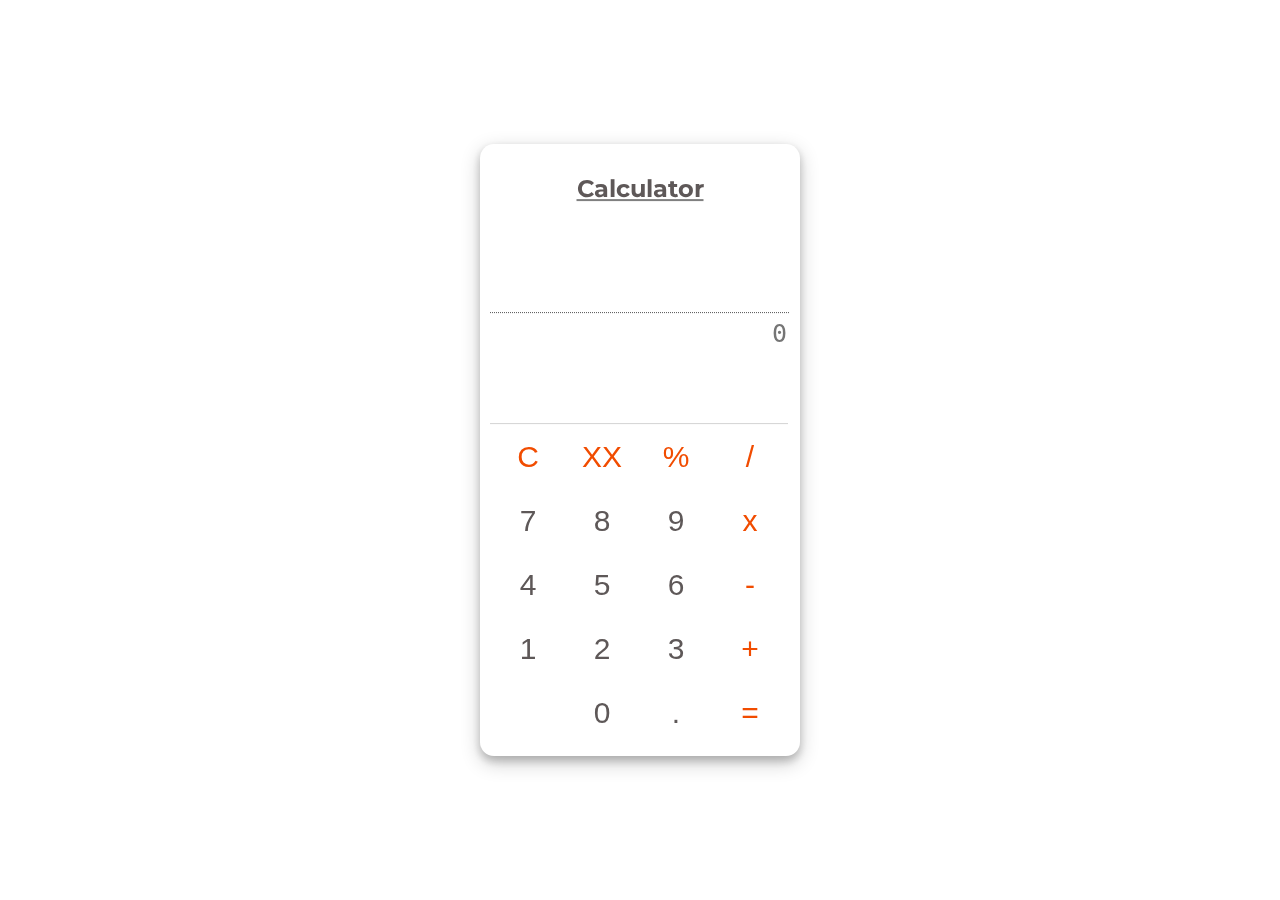
==== index.html @ 22fe1f9c "Rename calc.html to index.html" ====
<!doctype html>
<html>
    <head>
        <link rel="stylesheet" type="text/css" href="calc.css">
        <link href="https://fonts.googleapis.com/css?family=Montserrat&display=swap" rel="stylesheet">
        <title>calculator</title>
        
    </head>
    <body>
        <div class="container">
            <div id="hd" >
            <span ><h2>Calculator</h2></span></div>
               <div class="scr">
                   <div class='oper'>
                 <textarea rows="3" name="opr" id="equ" disabled></textarea>
                  </div>
                  <div class=ans>
                  <textarea rows="2" name="ans" id="answer" placeholder="0" disabled></textarea>
                  </div>
              </div>
             <table>
                 <tr>
                     <td>
                        <div >
                            <button class="exp" onClick="num.eraseAll()">C</button>
                        </div>
                     </td>
                     <td>
                        <div>
                            <button class="exp" onClick="num.erase()">XX</button>
                        </div>
                     </td>
                     <td>
                        <div>
                            <button class="exp" onClick="num.add('%')">%</button>
                        </div>
                     </td>
                     <td>
                        <div >
                            <button class="exp" onClick="num.add('/')">/</button>
                        </div>
                     </td>
                  </tr>
                  
                  <tr>
                      <td>
                        <div>
                        <button onClick="num.disp('7')">7</button>
                        </div>
                     </td>
                     <td>
                        <div>
                        <button onClick="num.disp('8')">8</button>
                        </div>
                     </td>
                     <td>
                        <div>
                        <button onClick="num.disp('9')">9</button>
                        </div>
                     </td>
                     <td>
                        <div >
                        <button class="exp" onClick="num.add('*')">x</button>
                        </div>
                     </td>
                </tr>
                
                <tr>
                     <td>
                        <div>
                        <button onClick="num.disp('4')">4</button>
                        </div>
                    </td><td>
                        <div>
                        <button onClick="num.disp('5')">5</button>
                        </div>
                    </td><td>    
                        <div>
                        <button onClick="num.disp('6')">6</button>
                        </div>
                     </td>
                     <td>
                        <div>
                            <button class="exp" onClick="num.add('-')">-</button>
                        </div>
                     </td>
                </tr>
                
                <tr>
                     <td>
                        <div>
                        <button onClick="num.disp('1')">1</button>
                        </div>
                    </td>
                    <td>
                        <div>
                        <button onClick="num.disp('2')">2</button>
                        </div>
                    </td>
                    <td>
                        <div>
                        <button onClick="num.disp('3')">3</button>
                        </div>
                    </td>
                   <td>
                        <div>
                        <button class="exp" onClick="num.add('+')">+</button>
                        </div>
                     </td>
                </tr>
                
                <tr><td></td>
                     <td>     
                        <div>
                        <button onClick="num.zero()">0</button>
                        </div>
                    </td>
                    <td>
                        <div>
                            <button onClick="num.dec()">.</button>
                        </div>
                    </td>
                   <td>
                        <div>
                            <button class="exp" onClick="num.final()">=</button>
                        </div>
                     </td>
                </tr>
            </table>
            </div>
        <script src="calc.js"> </script>
           
    </body>
</html>
---- calc.css ----
button{
    background:white;
    border:none;
   
    width: 60px;
	height: 50px;
	float: left;
	padding: 0;
	margin: 5px;
	font-size: 30px;
	line-height: 30px;
	border-radius: 50%;
	font-weight: 400;
	color: #5E5858;
	transition: 0.3s;
	cursor: pointer;
}

button:focus{
	outline: 0;
}

button:hover{
	background: lightgrey
}

.exp{
    color: #F14C00;
    
}
.container{
    position: fixed;
	top: 50%;
	left: 50%;
	transform: translate(-50%, -50%);
	background: #fff;
	box-shadow: 0 4px 8px 0 rgba(0,0,0,0.2), 0 6px 20px 0 rgba(0,0,0,0.2);
	border-radius: 14px;
	padding-bottom: 5px;
	width: 300px;
	margin: auto;
	padding: 10px;
}
.scr
{
    width:100%;
	height:200px;
	
}

#hd{
	text-align: center;
	color: #5E5858;
    text-decoration: underline grey;
}
#equ{
  resize: none;
  margin-top: 5px;
  width:295px;
  border:none;
  text-align: right;
  font-size: 20px;
  background:white;
  padding-bottom: 10px;
  border-bottom: dotted 1px;
}

table{
	border-top:solid 1px lightgrey;
}

#answer{
	resize: none;
	border:none;
	width: 295px;
    background:white;
  font-size: 25px;
  text-align: right;
 
}
body{
    margin: 0;
	padding: 0;
	font-family: Montserrat,sans-serif;
}
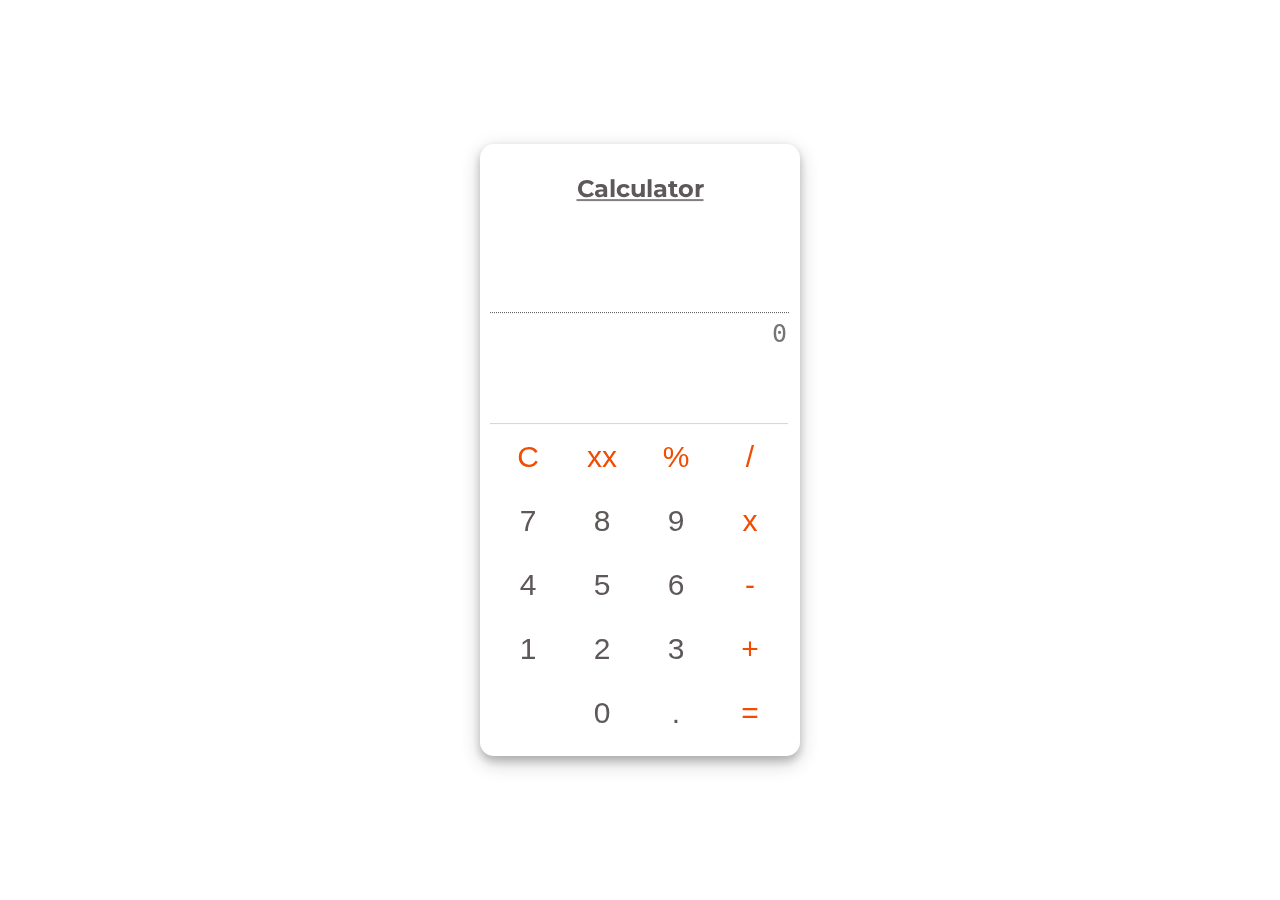
==== commit 7f746760: "Update index.html" ====
--- a/index.html
+++ b/index.html
@@ -27,7 +27,7 @@
                      </td>
                      <td>
                         <div>
-                            <button class="exp" onClick="num.erase()">XX</button>
+                            <button class="exp" onClick="num.erase()">xx</button>
                         </div>
                      </td>
                      <td>
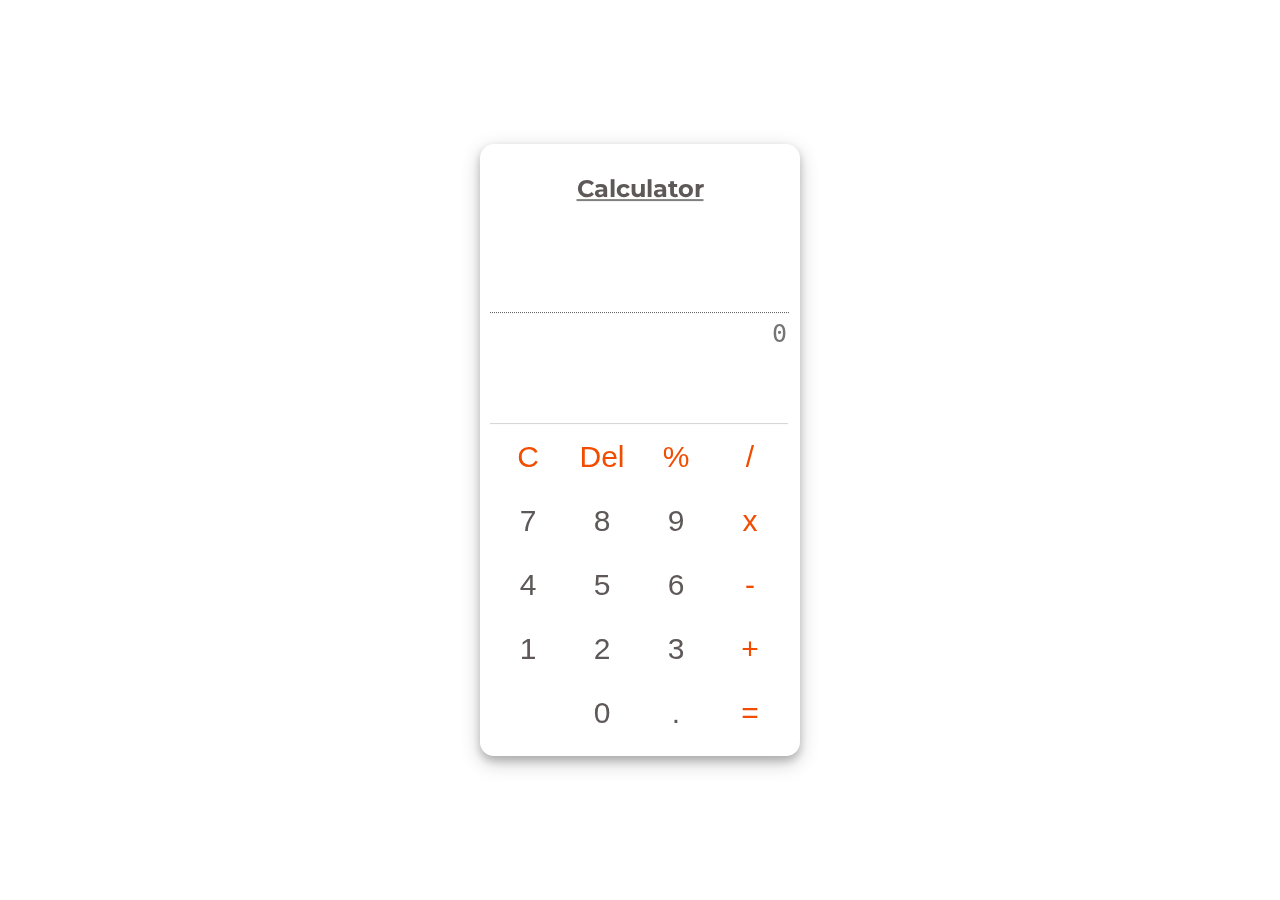
==== commit 2c78aa4f: "Update index.html" ====
--- a/index.html
+++ b/index.html
@@ -27,7 +27,7 @@
                      </td>
                      <td>
                         <div>
-                            <button class="exp" onClick="num.erase()">xx</button>
+                            <button class="exp" onClick="num.erase()">Del</button>
                         </div>
                      </td>
                      <td>
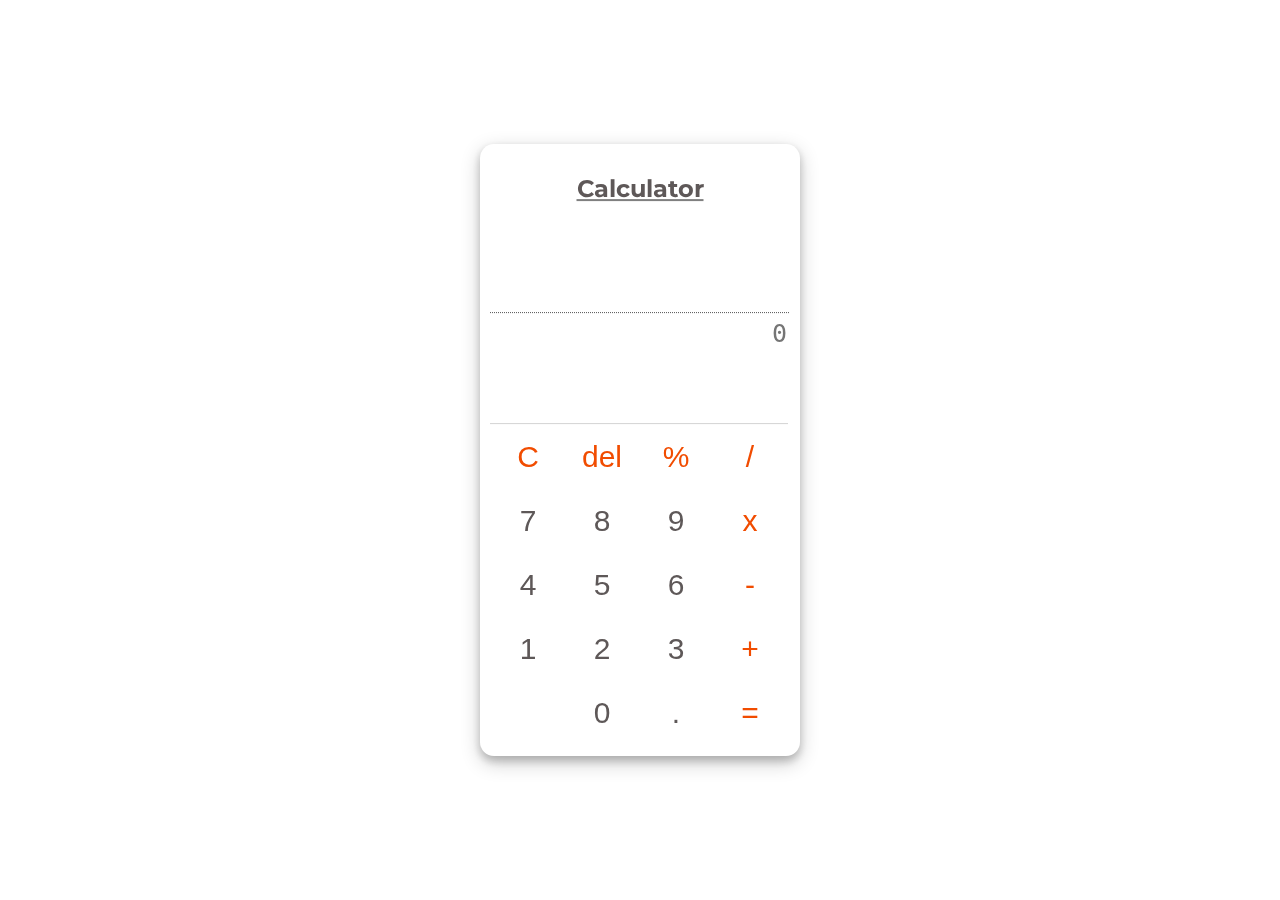
==== commit 6d92d932: "Update index.html" ====
--- a/index.html
+++ b/index.html
@@ -27,7 +27,7 @@
                      </td>
                      <td>
                         <div>
-                            <button class="exp" onClick="num.erase()">Del</button>
+                            <button class="exp" onClick="num.erase()">del</button>
                         </div>
                      </td>
                      <td>
